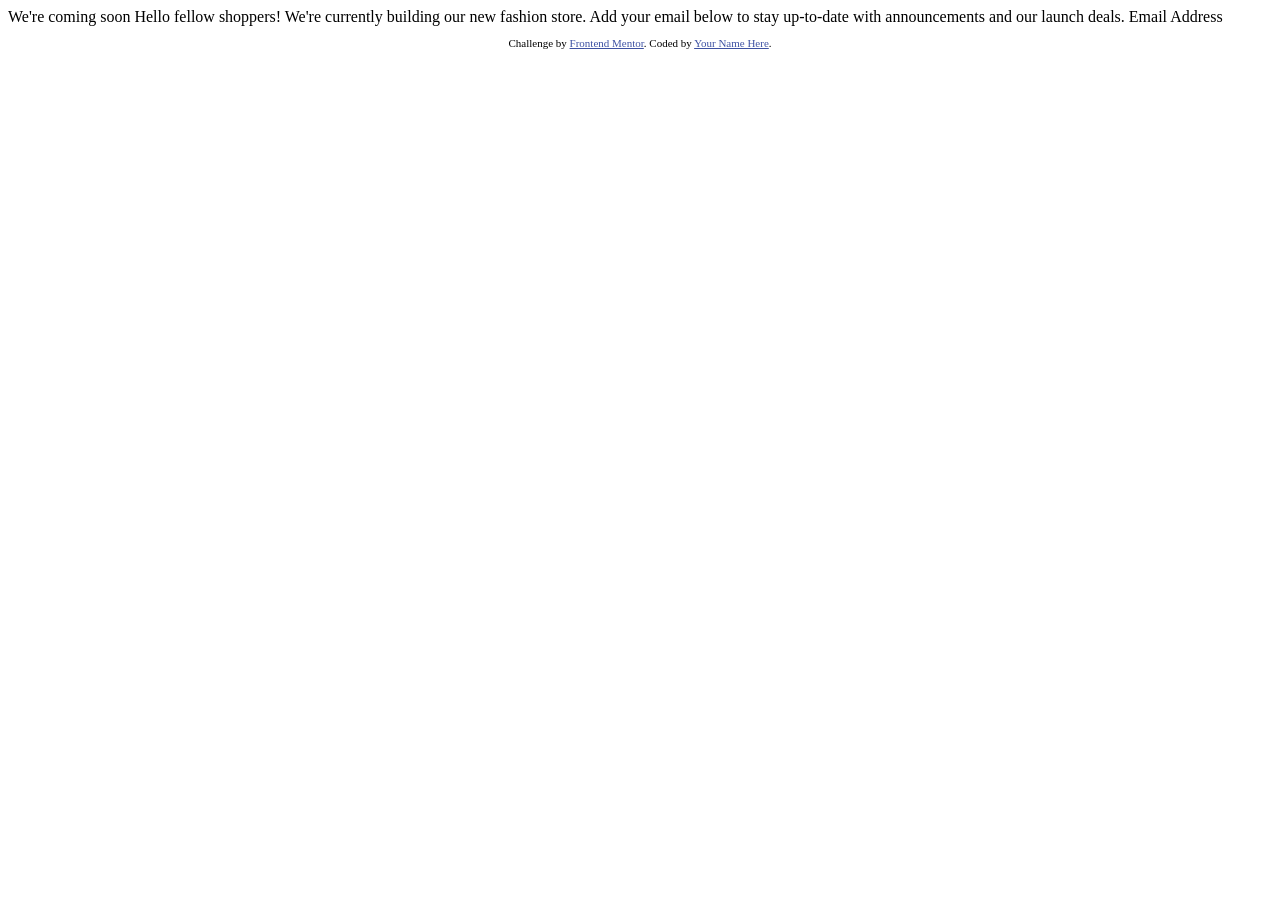
==== solutions/base-apparel-coming-soon-master/index.html @ c748190c "add new challenge base-apparel-coming-soon" ====
<!DOCTYPE html>
<html lang="en">
<head>
  <meta charset="UTF-8">
  <meta name="viewport" content="width=device-width, initial-scale=1.0"> <!-- displays site properly based on user's device -->

  <link rel="icon" type="image/png" sizes="32x32" href="./images/favicon-32x32.png">
  
  <title>Frontend Mentor | Base Apparel coming soon page</title>

  <!-- Feel free to remove these styles or customise in your own stylesheet 👍 -->
  <style>
    .attribution { font-size: 11px; text-align: center; }
    .attribution a { color: hsl(228, 45%, 44%); }
  </style>
</head>
<body>

  We're coming soon

  Hello fellow shoppers! We're currently building our new fashion store. 
  Add your email below to stay up-to-date with announcements and our launch deals.

  Email Address
  
  <footer>
    <p class="attribution">
      Challenge by <a href="https://www.frontendmentor.io?ref=challenge" target="_blank">Frontend Mentor</a>. 
      Coded by <a href="#">Your Name Here</a>.
    </p>
  </footer>
</body>
</html>
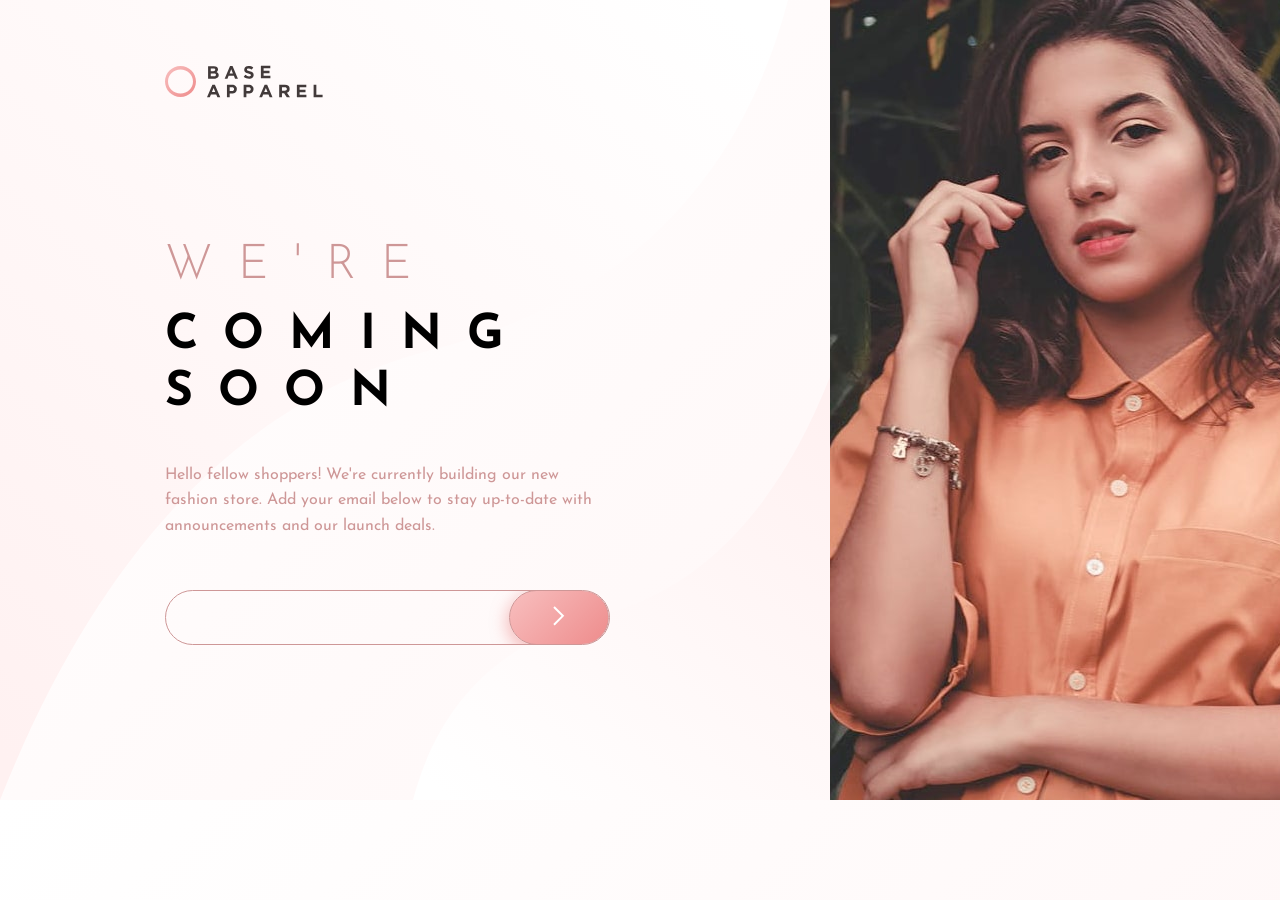
==== commit c41ec119: "base-apparel-coming-soon step1 complete" ====
--- a/solutions/base-apparel-coming-soon-master/index.html
+++ b/solutions/base-apparel-coming-soon-master/index.html
@@ -1,33 +1,49 @@
 <!DOCTYPE html>
 <html lang="en">
-<head>
-  <meta charset="UTF-8">
-  <meta name="viewport" content="width=device-width, initial-scale=1.0"> <!-- displays site properly based on user's device -->
+  <head>
+    <meta charset="UTF-8" />
+    <meta name="viewport" content="width=device-width, initial-scale=1.0" />
 
-  <link rel="icon" type="image/png" sizes="32x32" href="./images/favicon-32x32.png">
-  
-  <title>Frontend Mentor | Base Apparel coming soon page</title>
+    <link
+      rel="icon"
+      type="image/png"
+      sizes="32x32"
+      href="./images/favicon-32x32.png"
+    />
 
-  <!-- Feel free to remove these styles or customise in your own stylesheet 👍 -->
-  <style>
-    .attribution { font-size: 11px; text-align: center; }
-    .attribution a { color: hsl(228, 45%, 44%); }
-  </style>
-</head>
-<body>
+    <link rel="stylesheet" href="./style.css" />
+    <title>Base Apparel coming soon page</title>
+  </head>
+  <body>
+    <div id="main-container">
+      <div id="info-container">
+        <img src="./images/logo.svg" alt="logo" id="logo" />
+        <h2 id="top-title">We're</h2>
+        <h2 id="main-title">coming soon</h2>
+        <p id="description">
+          Hello fellow shoppers! We're currently building our new fashion store.
+          Add your email below to stay up-to-date with announcements and our
+          launch deals.
+        </p>
 
-  We're coming soon
-
-  Hello fellow shoppers! We're currently building our new fashion store. 
-  Add your email below to stay up-to-date with announcements and our launch deals.
-
-  Email Address
-  
-  <footer>
-    <p class="attribution">
-      Challenge by <a href="https://www.frontendmentor.io?ref=challenge" target="_blank">Frontend Mentor</a>. 
-      Coded by <a href="#">Your Name Here</a>.
-    </p>
-  </footer>
-</body>
-</html>+        <form>
+          <input
+            type="email"
+            name="email"
+            id="email"
+            placeholder="Email Address"
+          />
+          <img id="error-img" src="./images/icon-error.svg" alt="error" />
+          <button id="send-btn" type="button" onclick="send_email_btn()">
+            <img src="./images/icon-arrow.svg" alt="arrow" />
+          </button>
+        </form>
+        <p id="error-msg">Please provide a valid email</p>
+      </div>
+      <div id="img-container">
+        <img src="./images/hero-desktop.jpg" alt="hero" />
+      </div>
+    </div>
+    <script src="./main.js"></script>
+  </body>
+</html>
--- a/solutions/base-apparel-coming-soon-master/style.css
+++ b/solutions/base-apparel-coming-soon-master/style.css
@@ -0,0 +1,120 @@
+@import url('https://fonts.googleapis.com/css2?family=Josefin+Sans:wght@300;400;600&display=swap');
+
+* {
+    margin: 0px;
+    padding: 0px;
+}
+
+body {
+    font-family: 'Josefin Sans', sans-serif;
+    font-size: 16px;
+    background: linear-gradient(
+        135deg,
+        hsl(0, 0%, 100%), 
+        hsl(0, 100%, 98%)
+    );
+}
+
+#main-container {
+    display: flex;
+    justify-content: space-between;
+    height: 800px;
+    width: 1440px;
+    margin: auto;
+}
+
+#info-container {
+    flex-grow: 1;
+    background-image: url('./images/bg-pattern-desktop.svg');
+    padding-left: 165px;
+    padding-top: 65px;
+    padding-bottom: 160px;
+}
+
+#top-title {
+    color: hsl(0, 36%, 70%);
+    font-size: 3rem;
+    font-weight: 300;
+    margin-top: 140px;
+    text-transform: uppercase;
+    letter-spacing: 25px;
+}
+
+#main-title {
+    font-size: 3rem;
+    margin-top: 1.1rem;
+    line-height: 3.6rem;
+    text-transform: uppercase;
+    letter-spacing: 25px;
+    width: 370px;
+}
+
+#description {
+    color: hsl(0, 36%, 70%);
+    width: 430px;
+    margin-top: 40px;
+    line-height: 1.6rem;
+}
+
+form {
+    position: absolute;
+    margin-top: 50px;
+    box-sizing: border-box;
+    border: 1px solid hsl(0, 36%, 70%);
+    border-radius: 27.5px;
+    height: 55px;
+    width: 445px;
+    display: flex;
+    justify-content: space-between;
+    align-items: center;
+    overflow: hidden;
+}
+
+#email {
+    outline: none;
+    box-sizing: border-box;
+    height: 55px;
+    width: 300px;
+    border: none;
+    margin-left: 30px;
+    background: transparent;
+}
+
+#email::placeholder {
+    color: hsl(0, 36%, 70%);
+    font-size: 1.0rem;
+    text-indent: 1000px;
+}
+
+#send-btn {
+    cursor: pointer;
+    box-sizing: border-box;
+    position: relative;
+    /* top: 3px; */
+    /* left: -100px; */
+    height: 55px;
+    width: 100px;
+    border: 1px solid hsl(0, 36%, 70%);
+    border-radius: 27.5px;
+    background:linear-gradient(
+        135deg,
+        hsl(0, 80%, 86%), 
+        hsl(0, 74%, 74%)
+    );
+    box-shadow: 0px 5px 15px 3px hsla(0, 74%, 74%, 0.5);
+}
+
+#error-img {
+    height: 24px;
+    width: 24px;
+    margin-right: 1rem;
+    display: none;
+}
+
+#error-msg {
+    color: hsl(0, 74%, 74%);
+    position: relative;
+    top: 120px;
+    left: 25px;
+    display: none;
+}
